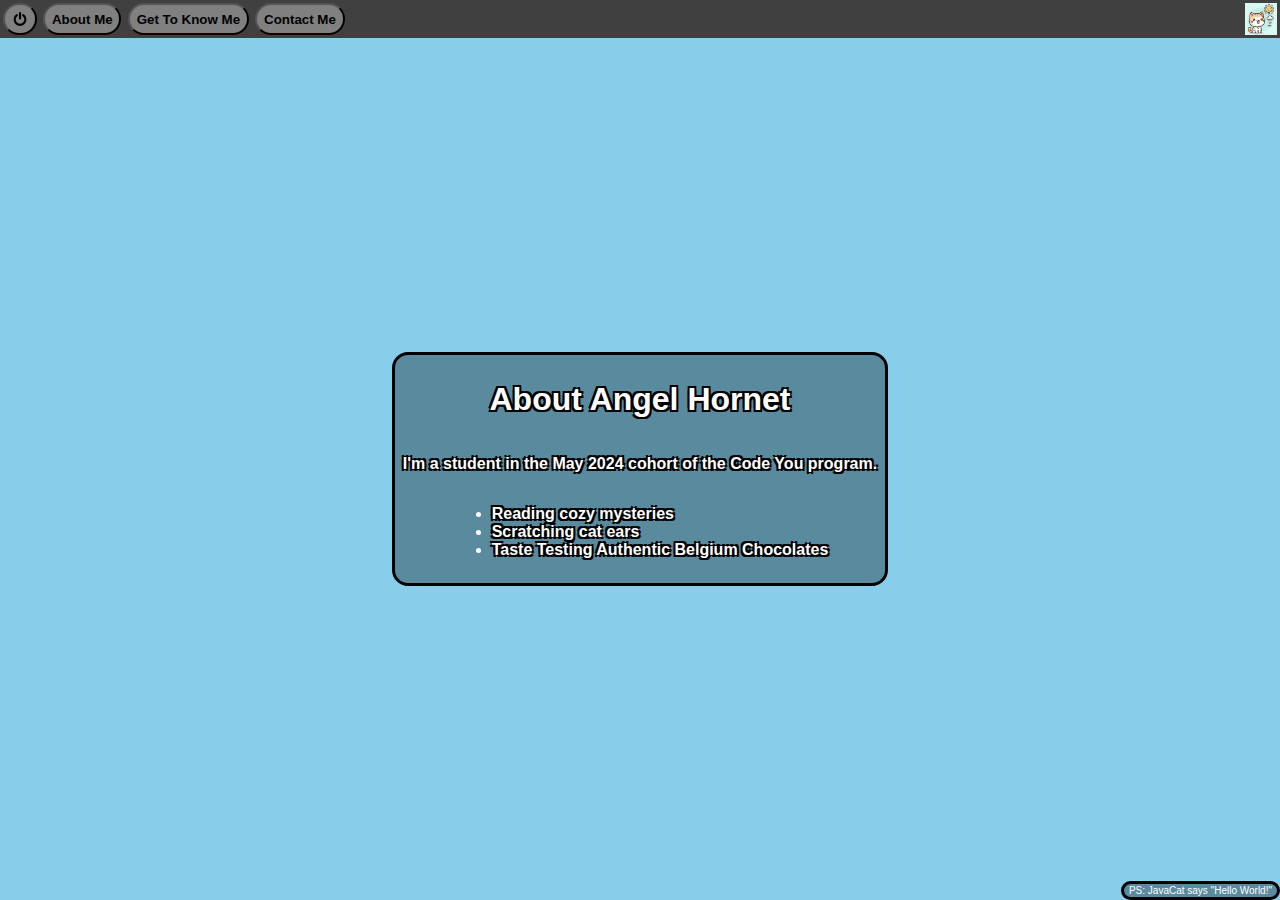
==== public/chris_metcalfe/index.html @ c43b6aa0 "Worked on Nav Buttons and other changes" ====
<!DOCTYPE html>
<html lang="en">
  <head>
    <meta charset="UTF-8" />
    <meta name="viewport" content="width=device-width, initial-scale=1.0" />
    <link rel="icon" type="image/x-icon" href="favicon.ico" />
    <link rel="stylesheet" href="styles.css" />
    <title>About Chris Metcalfe</title>
  </head>
  <body>
    <div id="NavButtons" style="display: flex">
      <button id="PowerButton" type="button">
        <img src="Power128.png" height="16" />
      </button>
      <button id="AboutMeButton" type="button">About Me</button>
      <button id="GameButton" type="button">Get To Know Me</button>
      <button id="ContactButton" type="button">Contact Me</button>
      <div id="NavSpacer" style="flex-grow: 1"></div>
      <img
        src="WeatherKittyC.jpeg"
        height="32"
        style="float: right; margin: 3px"
      />
    </div>

    <main id="Main" style="display: flex">
      <div id="AboutMe">
        <article id="AboutArticle">
          <h1 class="shadow">About Angel Hornet</h1>
          <p class="shadow">
            I'm a student in the May 2024 cohort of the Code You program.
          </p>
          <ul class="shadow">
            <title>My Hobbies</title>
            <li>Reading cozy mysteries</li>
            <li>Scratching cat ears</li>
            <li>Taste Testing Authentic Belgium Chocolates</li>
          </ul>
        </article>
      </div>
      <div id="Game" style="display: none">
        <article id="GameArticle">
          <h1>Get to Know Me Game</h1>
          <h2>Truth or Lie?</h2>
          <h3>Which of the following are True, and which are false?</h3>
          <ul>
            <li>
              I live with 6 siblings and forty-leven half-siblings and cousins.
              <div class="Answer">
                All seven of us do all live on the old man's place, but there
                aren't really forty-leven of us, it just feels that way.
              </div>
            </li>
            <li>
              I'm not afraid of anything, I'll take them all on.
              <div class="Answer">
                I'm not even afraid of a bear one on one, but the neighbor's
                meany tail dogs don't fight fair, they all dog-pile on all at
                once.
              </div>
            </li>
            <li>
              I love to play ball.
              <div class="Answer">
                Bubby, Fox, and Brie are the ball players. I'd rather go for a
                walk or hang out in the hammock.
              </div>
            </li>
            <li>
              I love smoking lady bugs.
              <div class="Answer">
                That's sissy Tiger. I tried one and gagged and nearly threw-up.
              </div>
            </li>
            <li>
              I have my pilot's license.
              <div class="Answer">
                I was the first graduate of sissy Tiger's Flight Training
                School.
              </div>
            </li>
            <li>
              Bubby Mischief is my best friend.
              <div class="Answer">
                If you want pick on him, you have to go through me first.
              </div>
            </li>
            <li>
              The Vet has a mugshot of me on their office wall.
              <div class="Answer">
                I was number one on the mugshot wall until this german shepard
                boy came along. I'm going to have to up my game.
              </div>
            </li>
            <li>
              Murder Mittens brand "Sea Captains Throw-up" is my favorite
              flavor.
              <div class="Answer">
                There's nothing better than a little burbon flavor mixed in with
                your anchovies and sardines.
              </div>
            </li>
            <li>
              I love hammocks and long walks with Gramps.
              <div class="Answer">
                I could spend all day with Gramps or just hanging out in the
                hammock.
              </div>
            </li>
            <li>
              I love British Murder Mysteries.
              <div class="Answer">
                I do, killing humans is the best. But sissy Checkers is totally
                obsessed with them in a scary way.
              </div>
            </li>
          </ul>
        </article>
      </div>
      <div
        id="DemoMessage"
        style="position: absolute; bottom: 0; right: 0"
      ></div>
    </main>

    <!-- defer keyword, and some initial values above for functionality -->
    <script src="./functions.js"></script>
    <script src="./script.js" defer></script>
  </body>
</html>
---- public/chris_metcalfe/styles.css ----
/* *** GRID PAGES WITH EQUAL HEIGHTS *** */
/* Grid with equal page heights is the one case where we do NOT want html,body to be 100% */
/* Html set border-box:  includes content, padding, and border, but does NOT include the margin. */
/* Then use calc to subtract the margins: calc (100vh - margin * 2) */
/* 
html, body { 
margin: 0;
} 

html {
  box-sizing: border-box;
  min-height: calc(100vh - 3px * 2);
}

main {
  display: grid;
  grid-auto-columns: 1fr;
  grid-auto-rows: 1fr;
  grid-template-areas: "about" "game";
} 
*/

html,
body {
  height: 100%;
  margin: 0;

  font-family: Arial, sans-serif;
  display: flex;
  flex-direction: column;
  flex-wrap: nowrap;
}

#NavButtons {
  display: flex;
  flex-wrap: nowrap;
  background-color: rgb(0, 0, 0, 0.75);
}

button {
  display: flex;
  align-items: center;
  justify-content: center;
  color: black;
  background-color: grey;
  border-radius: 25cqmin;
  margin: 0.25em;
  padding: 0.1em 0.5em;
  font-weight: bolder;
}

#Main {
  flex-grow: 1;
  background-color: skyblue;
  display: flex;
}

#AboutMe {
  flex-grow: 1;

  background-image: url("ChocolateCat.jpeg");
  background-size: cover;
  background-repeat: no-repeat;
  background-position: center;

  display: flex;
  flex-wrap: nowrap;
  place-items: center;
  place-content: center;
}

#AboutArticle {
  display: flex;
  flex-direction: column;
  flex-wrap: nowrap;
  align-items: center;
  align-content: center;
  place-content: center;
}

/* OPTION: White/Shadow on ... */
#AboutArticle {
  font-weight: bolder;
  color: white;
  text-shadow: black 1px 1px 0px, black -1px -1px 0px, black 1px -1px 0px,
    black -1px 1px 0px, black 2px 2px 0px, black -2px -2px 0px,
    black 2px -2px 0px, black -2px 2px 0px;
  padding: 0.25em 0.5em 0.5em 0.5em;
}
/* On Black Box */
#AboutArticle {
  border: black 3px solid;
  border-radius: 1em;
  background-color: rgba(0, 0, 0, 0.33);
}

/* *********************** */
/* GAME STYLES */

#Game {
  flex-grow: 1;

  background-image: url("MeetMyCat.jpeg");
  background-size: cover;
  background-repeat: no-repeat;
  background-position: center;

  display: flex;
  display: none;
  flex-wrap: nowrap;
  place-items: center;
  place-content: center;
}

#GameArticle {
  display: flex;
  flex-direction: column;
  flex-wrap: nowrap;
  align-items: center;
  align-content: center;
  place-content: center;
}

#GameArticle {
  font-weight: bolder;
  color: white;
  text-shadow: black 1px 1px 0px, black -1px -1px 0px, black 1px -1px 0px,
    black -1px 1px 0px, black 2px 2px 0px, black -2px -2px 0px,
    black 2px -2px 0px, black -2px 2px 0px;
  padding: 0.25em 0.5em 0.5em 0.5em;
}

/* On Black Box */
#GameArticle {
  border: black 3px solid;
  border-radius: 1em;
  background-color: rgba(0, 0, 0, 0.33);
}

#GameArticle h1,
#GameArticle h2,
#GameArticle h3 {
  margin: 0.25em;
}

#GameArticle h1 {
  font-weight: bolder;
}

#GameArticle ul {
  list-style: none;
}

.Answer {
  padding-left: 1.5em;
  color: rgb(128, 128, 128);
  opacity: 0.67;
}

#DemoMessage {
  position: fixed;
  bottom: 0px;
  right: 0px;
  border: black 3px solid;
  border-radius: 1em;
  background-color: rgba(0, 0, 0, 0.33);
  padding: 0.1em 0.5em;
  color: white;
  font-size: x-small;
}
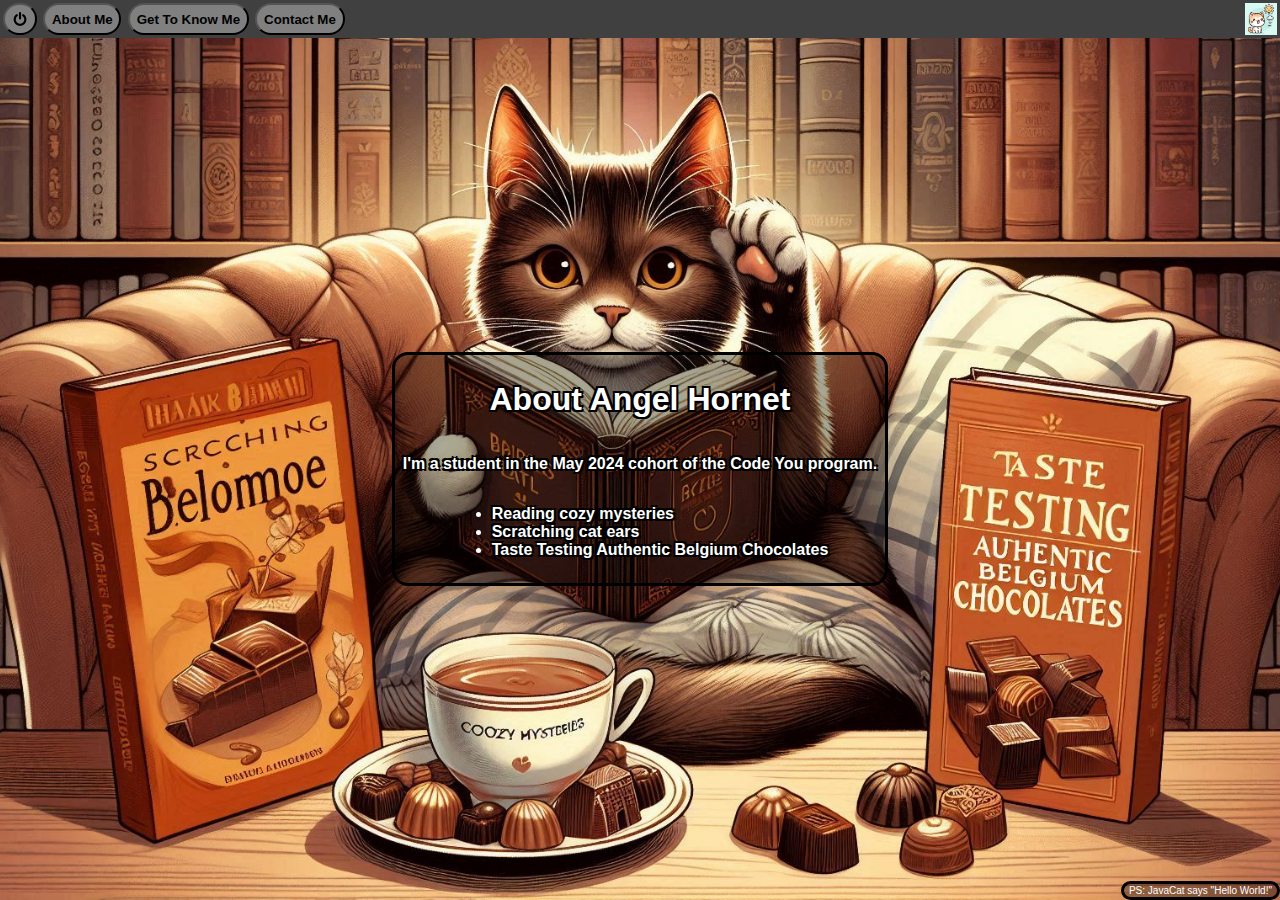
==== commit fcbb125e: "Prototype javascript to generate questions, and reorganized file structure" ====
--- a/public/chris_metcalfe/index.html
+++ b/public/chris_metcalfe/index.html
@@ -10,14 +10,14 @@
   <body>
     <div id="NavButtons" style="display: flex">
       <button id="PowerButton" type="button">
-        <img src="Power128.png" height="16" />
+        <img src="img/Power128.png" height="16" />
       </button>
       <button id="AboutMeButton" type="button">About Me</button>
       <button id="GameButton" type="button">Get To Know Me</button>
       <button id="ContactButton" type="button">Contact Me</button>
       <div id="NavSpacer" style="flex-grow: 1"></div>
       <img
-        src="WeatherKittyC.jpeg"
+        src="img/WeatherKittyC.jpeg"
         height="32"
         style="float: right; margin: 3px"
       />
@@ -43,7 +43,7 @@
           <h1>Get to Know Me Game</h1>
           <h2>Truth or Lie?</h2>
           <h3>Which of the following are True, and which are false?</h3>
-          <ul>
+          <ul id="ListOfQuestions">
             <li>
               I live with 6 siblings and forty-leven half-siblings and cousins.
               <div class="Answer">
@@ -124,7 +124,9 @@
     </main>
 
     <!-- defer keyword, and some initial values above for functionality -->
-    <script src="./functions.js"></script>
-    <script src="./script.js" defer></script>
+    <script src="src/functions.js"></script>
+    <script src="src/classes.js"></script>
+    <script src="files/myQuestions.js"></script>
+    <script src="script.js" defer></script>
   </body>
 </html>
--- a/public/chris_metcalfe/styles.css
+++ b/public/chris_metcalfe/styles.css
@@ -58,7 +58,7 @@
 #AboutMe {
   flex-grow: 1;
 
-  background-image: url("ChocolateCat.jpeg");
+  background-image: url("img/ChocolateCat.jpeg");
   background-size: cover;
   background-repeat: no-repeat;
   background-position: center;
@@ -100,7 +100,7 @@
 #Game {
   flex-grow: 1;
 
-  background-image: url("MeetMyCat.jpeg");
+  background-image: url("img/MeetMyCat.jpeg");
   background-size: cover;
   background-repeat: no-repeat;
   background-position: center;
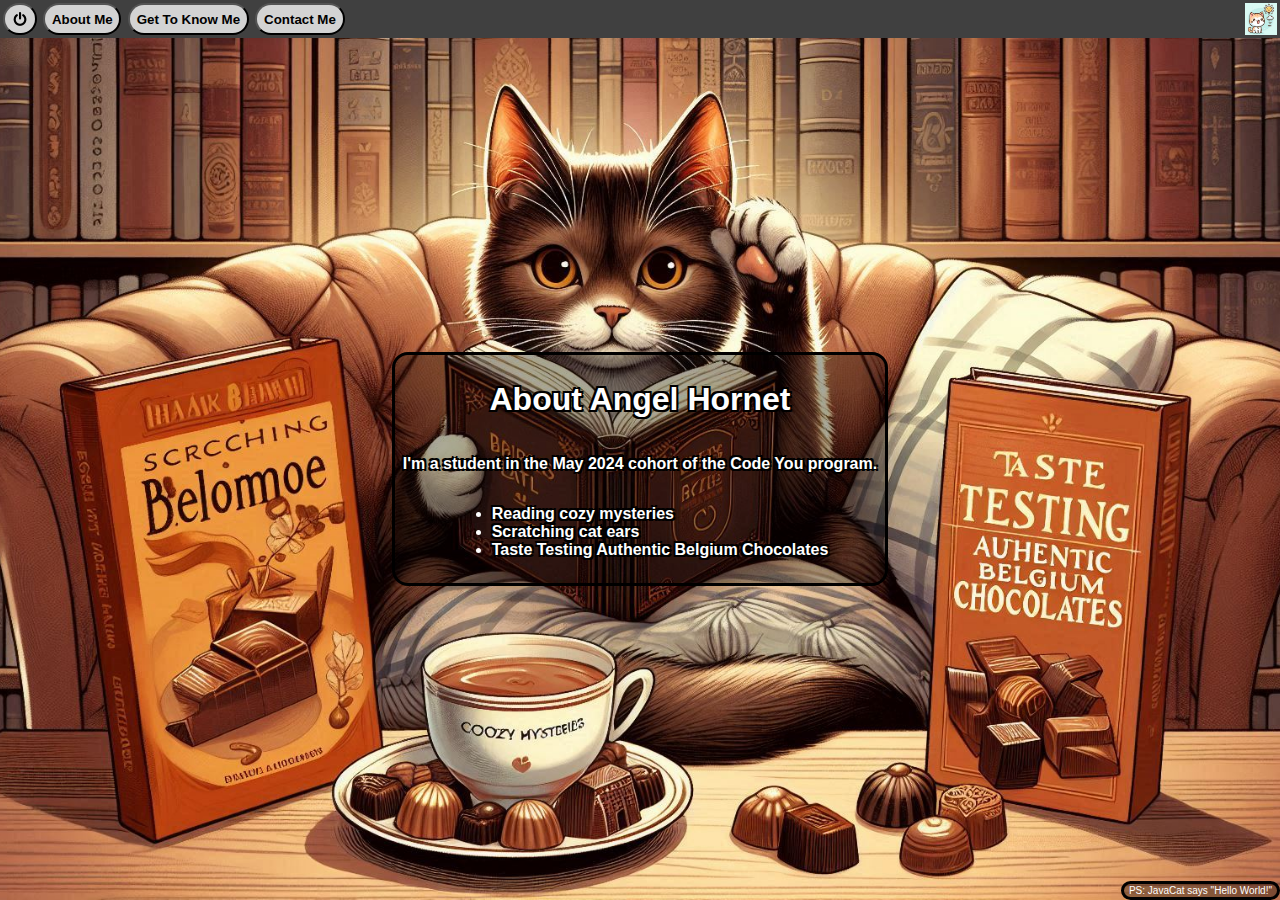
==== commit 8e2ed0bb: "Initial working version of 'Get to Know Me'" ====
--- a/public/chris_metcalfe/index.html
+++ b/public/chris_metcalfe/index.html
@@ -5,6 +5,7 @@
     <meta name="viewport" content="width=device-width, initial-scale=1.0" />
     <link rel="icon" type="image/x-icon" href="favicon.ico" />
     <link rel="stylesheet" href="styles.css" />
+    <link rel="stylesheet" href="styles/questions.css" />
     <title>About Chris Metcalfe</title>
   </head>
   <body>
@@ -41,80 +42,33 @@
       <div id="Game" style="display: none">
         <article id="GameArticle">
           <h1>Get to Know Me Game</h1>
-          <h2>Truth or Lie?</h2>
+          <!-- <h2>Truth or Lie?</h2> -->
           <h3>Which of the following are True, and which are false?</h3>
           <ul id="ListOfQuestions">
-            <li>
-              I live with 6 siblings and forty-leven half-siblings and cousins.
-              <div class="Answer">
-                All seven of us do all live on the old man's place, but there
-                aren't really forty-leven of us, it just feels that way.
-              </div>
-            </li>
-            <li>
-              I'm not afraid of anything, I'll take them all on.
-              <div class="Answer">
-                I'm not even afraid of a bear one on one, but the neighbor's
-                meany tail dogs don't fight fair, they all dog-pile on all at
-                once.
-              </div>
-            </li>
-            <li>
-              I love to play ball.
-              <div class="Answer">
-                Bubby, Fox, and Brie are the ball players. I'd rather go for a
-                walk or hang out in the hammock.
-              </div>
-            </li>
-            <li>
-              I love smoking lady bugs.
-              <div class="Answer">
-                That's sissy Tiger. I tried one and gagged and nearly threw-up.
-              </div>
-            </li>
-            <li>
-              I have my pilot's license.
-              <div class="Answer">
-                I was the first graduate of sissy Tiger's Flight Training
-                School.
-              </div>
-            </li>
-            <li>
-              Bubby Mischief is my best friend.
-              <div class="Answer">
-                If you want pick on him, you have to go through me first.
-              </div>
-            </li>
-            <li>
-              The Vet has a mugshot of me on their office wall.
-              <div class="Answer">
-                I was number one on the mugshot wall until this german shepard
-                boy came along. I'm going to have to up my game.
-              </div>
-            </li>
-            <li>
-              Murder Mittens brand "Sea Captains Throw-up" is my favorite
-              flavor.
-              <div class="Answer">
-                There's nothing better than a little burbon flavor mixed in with
-                your anchovies and sardines.
-              </div>
-            </li>
-            <li>
-              I love hammocks and long walks with Gramps.
-              <div class="Answer">
-                I could spend all day with Gramps or just hanging out in the
-                hammock.
-              </div>
-            </li>
-            <li>
-              I love British Murder Mysteries.
-              <div class="Answer">
-                I do, killing humans is the best. But sissy Checkers is totally
-                obsessed with them in a scary way.
+            <li class="QuestionStructure">
+              <fieldset class="Radio">
+                <label>
+                  <input type="radio" name="Test1" value="true" /> True
+                </label>
+                <label>
+                  <input type="radio" name="Test1" value="false" /> False
+                </label>
+              </fieldset>
+              <div class="QuestionAnswerPair">
+                <p class="Question">
+                  I'm Gramp's little Angel and Gramm's little Hornet.
+                </p>
+                <p class="Answer">
+                  Gramps calls me his little Angel, but Gramm says he just saw
+                  my wings buzzing around and missed the stinger on my tail.
+                </p>
               </div>
             </li>
           </ul>
+          <div id="GameSubmit">
+            <button id="GameSubmitButton" type="button">Submit</button>
+            <button id="GameResetButton" type="button">Reset</button>
+          </div>
         </article>
       </div>
       <div
@@ -125,6 +79,7 @@
 
     <!-- defer keyword, and some initial values above for functionality -->
     <script src="src/functions.js"></script>
+    <script src="src/lodash.js"></script>
     <script src="src/classes.js"></script>
     <script src="files/myQuestions.js"></script>
     <script src="script.js" defer></script>
--- a/public/chris_metcalfe/styles.css
+++ b/public/chris_metcalfe/styles.css
@@ -42,7 +42,7 @@
   align-items: center;
   justify-content: center;
   color: black;
-  background-color: grey;
+  background-color: lightgrey;
   border-radius: 25cqmin;
   margin: 0.25em;
   padding: 0.1em 0.5em;
@@ -95,7 +95,8 @@
 }
 
 /* *********************** */
-/* GAME STYLES */
+/* GAME LAYOUT STYLES */
+/* The Questions Styles are in a separate file, public/chris_metcalfe/styles/questions.css */
 
 #Game {
   flex-grow: 1;
@@ -151,11 +152,22 @@
   list-style: none;
 }
 
-.Answer {
-  padding-left: 1.5em;
-  color: rgb(128, 128, 128);
-  opacity: 0.67;
+#GameSubmit {
+  display: flex;
+  flex-wrap: nowrap;
+  justify-content: center;
 }
+
+#GameSubmitButton {
+  background-color: white;
+  font-size: larger;
+}
+#GameResetButton {
+  background-color: white;
+}
+
+/* *********************** */
+/* MISC STYLES */
 
 #DemoMessage {
   position: fixed;
--- a/public/chris_metcalfe/styles/questions.css
+++ b/public/chris_metcalfe/styles/questions.css
@@ -0,0 +1,58 @@
+.QuestionStructure {
+  /* border: white 1px solid; */
+  display: flex;
+  align-items: start;
+  justify-content: start;
+  margin: 0.5em;
+}
+
+.hidden {
+  display: none;
+  opacity: 0;
+}
+
+#ListOfQuestions {
+  padding: 0;
+}
+
+/* TB/LR TRBL */
+.Radio {
+  border: 0;
+  /* border: red 1px solid; */
+  flex-shrink: 0;
+  margin: 0 0.5em 0 0;
+  padding: 0;
+  label {
+    display: block;
+  }
+}
+
+.Question,
+.Answer {
+  /* border: green 1px solid; */
+  margin: 0.1em 0 0 0;
+}
+
+.Answer {
+  padding-left: 1.5em;
+  color: rgb(192, 192, 192);
+}
+
+.True {
+  color: skyblue;
+}
+.False {
+  color: lightpink;
+}
+
+.Wrong {
+  background-color: rgba(255, 255, 0, 0.25);
+}
+
+.WrongIsTrue {
+  background-color: rgb(128, 128, 255, 0.25);
+}
+
+.WrongIsFalse {
+  background-color: rgb(255, 128, 128, 0.25);
+}
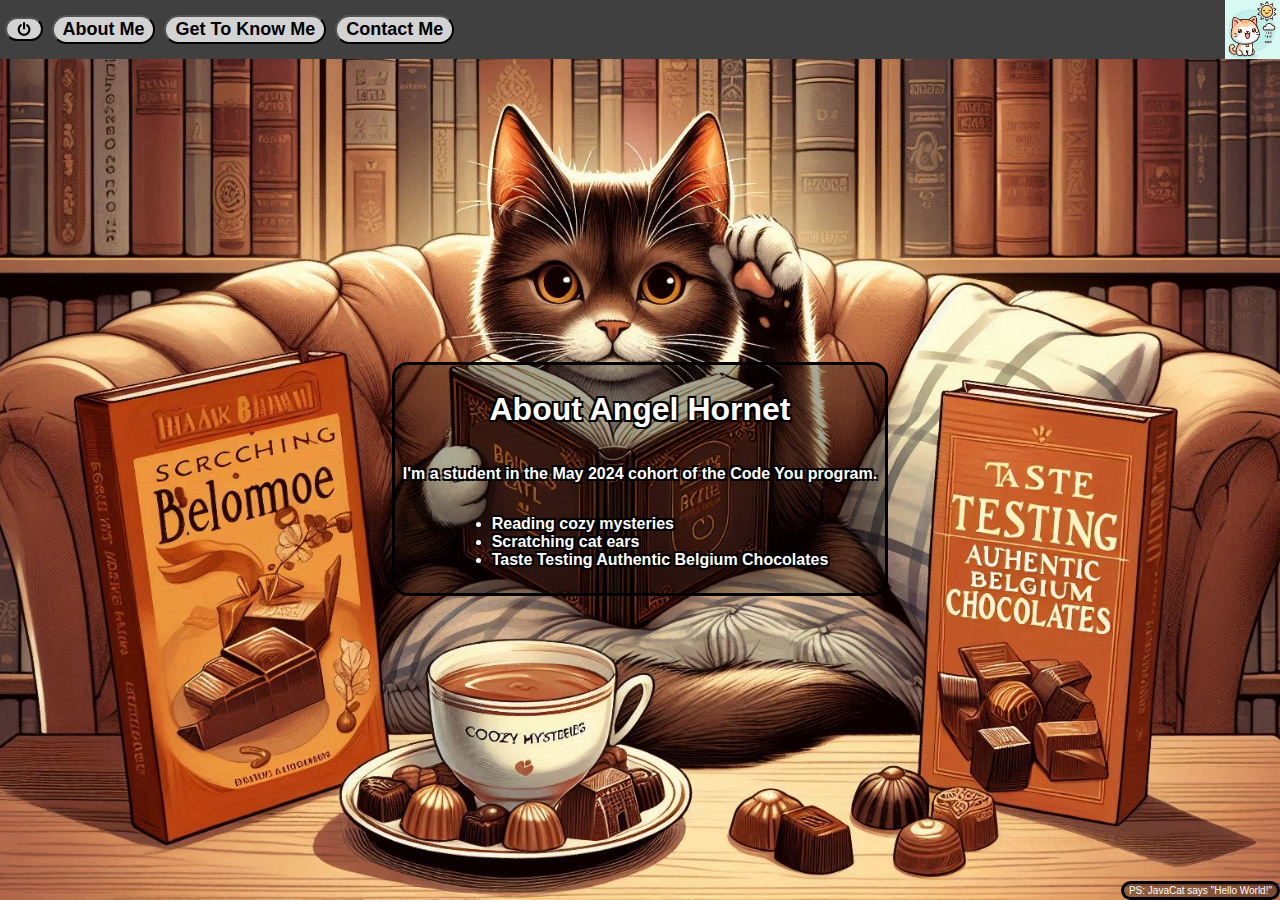
==== commit b2824f70: "Added and adjusted Weather Kitty" ====
--- a/public/chris_metcalfe/index.html
+++ b/public/chris_metcalfe/index.html
@@ -4,8 +4,10 @@
     <meta charset="UTF-8" />
     <meta name="viewport" content="width=device-width, initial-scale=1.0" />
     <link rel="icon" type="image/x-icon" href="favicon.ico" />
+    <link rel="stylesheet" href="WeatherKitty/WeatherKitty.css" />
     <link rel="stylesheet" href="styles.css" />
     <link rel="stylesheet" href="styles/questions.css" />
+
     <title>About Chris Metcalfe</title>
   </head>
   <body>
@@ -17,15 +19,21 @@
       <button id="GameButton" type="button">Get To Know Me</button>
       <button id="ContactButton" type="button">Contact Me</button>
       <div id="NavSpacer" style="flex-grow: 1"></div>
-      <img
-        src="img/WeatherKittyC.jpeg"
-        height="32"
-        style="float: right; margin: 3px"
-      />
+      <!-- ... -->
+
+      <!-- Weather Kitty  -->
+      <div id="WeatherKittyWidget">
+        <div id="WeatherKittyCurrent"></div>
+        <div id="WeatherKittyForecast"></div>
+        <div id="WeatherKittyToolTip"></div>
+      </div>
+      <!-- /Weather Kitty -->
+
+      <!-- ... -->
     </div>
 
     <main id="Main" style="display: flex">
-      <div id="AboutMe">
+      <section id="AboutMe">
         <article id="AboutArticle">
           <h1 class="shadow">About Angel Hornet</h1>
           <p class="shadow">
@@ -38,8 +46,9 @@
             <li>Taste Testing Authentic Belgium Chocolates</li>
           </ul>
         </article>
-      </div>
-      <div id="Game" style="display: none">
+      </section>
+
+      <section id="Game" style="display: none">
         <article id="GameArticle">
           <h1>Get to Know Me Game</h1>
           <!-- <h2>Truth or Lie?</h2> -->
@@ -70,18 +79,90 @@
             <button id="GameResetButton" type="button">Reset</button>
           </div>
         </article>
-      </div>
+      </section>
+
+      <section id="ContactMe" style="display: none">
+        <article id="ContactMeArticle">
+          <h2>Contact Me</h2>
+          <table class="contact-content">
+            <tr>
+              <td>
+                <img
+                  id="icon-email"
+                  class="icon"
+                  src="img/Email.svg"
+                  alt="Email"
+                />
+              </td>
+              <td>Angel.Hornet@No.Email.None</td>
+            </tr>
+            <tr>
+              <td>
+                <img
+                  class="icon"
+                  src="img/github-mark-white.svg"
+                  height="16"
+                  alt="GitHub"
+                />
+              </td>
+              <td>
+                <a href="https://github.com/404" target="_blank"
+                  >https://github.com/nony.mouse</a
+                >
+              </td>
+            </tr>
+            <tr>
+              <td>
+                <img
+                  class="icon"
+                  src="img/In-White-21.png"
+                  height="16"
+                  alt="LinkedIn"
+                />
+              </td>
+              <td>
+                <a href="https://www.linkedin.com/404" target="_blank"
+                  >https://www.linkedin.com/nony.mouse</a
+                >
+              </td>
+            </tr>
+            <tr>
+              <td>
+                <img
+                  class="icon"
+                  src="img/home.png"
+                  height="16"
+                  alt="Address"
+                />
+              </td>
+              <td>4321 Main St. Louisville, KY 40202</td>
+            </tr>
+            <tr>
+              <td>
+                <img class="icon" src="img/phone.png" height="16" alt="Phone" />
+              </td>
+              <td>987-654-3210</td>
+            </tr>
+          </table>
+        </article>
+      </section>
+
       <div
         id="DemoMessage"
         style="position: absolute; bottom: 0; right: 0"
       ></div>
     </main>
 
-    <!-- defer keyword, and some initial values above for functionality -->
+    <!-- Libraries First  -->
+    <script src="src/lodash.js"></script>
+    <!-- Then Functions, aka my library -->
     <script src="src/functions.js"></script>
-    <script src="src/lodash.js"></script>
+    <!-- Then classes  -->
     <script src="src/classes.js"></script>
+    <!-- Then Data -->
     <script src="files/myQuestions.js"></script>
+    <!-- Then the initial primary script with the  defer keyword -->
     <script src="script.js" defer></script>
+    <script src="WeatherKitty/WeatherKitty.js"></script>
   </body>
 </html>
--- a/public/chris_metcalfe/WeatherKitty/WeatherKitty.css
+++ b/public/chris_metcalfe/WeatherKitty/WeatherKitty.css
@@ -0,0 +1,140 @@
+/* WeatherKitty.css Version 240829.15 */
+
+#WeatherKittyBody {
+  display: grid;
+  grid-template-columns: auto 1fr;
+  grid-template-rows: min-content 1fr auto;
+  grid-template-areas:
+    "header header"
+    "nav main"
+    "footer footer";
+}
+
+#WeatherKittyHeader {
+  grid-area: header;
+  position: sticky;
+  top: 0;
+  background-color: #333;
+  color: white;
+  padding: 0.5em;
+  text-align: left;
+  overflow: hidden;
+  z-index: 1000;
+
+  display: flex;
+}
+
+#WeatherKittySpacer {
+  flex-grow: 1;
+}
+
+/* height: 4.5em / 72px; */
+#WeatherKittyWidget {
+  /* border: red 1px solid; */
+  flex: 0 1 auto;
+  width: 9.5em;
+  height: 4.5em;
+  display: flex;
+}
+
+#WeatherKittyCurrent {
+  /* border: green 1px solid; */
+  text-wrap: pretty;
+  hyphens: auto;
+  text-align: center;
+  align-content: end;
+  width: 5em;
+  height: 4.5em;
+  box-sizing: border-box;
+  margin-right: 0.5em;
+  padding: 0.15em;
+  overflow: hidden;
+
+  font-family: Arial, Helvetica, sans-serif;
+  color: white;
+  text-shadow: 0.05em 0.05em 0 black, -0.05em -0.05em 0 black,
+    -0.05em 0.05em 0 black, 0.05em -0.05em 0 black;
+
+  background-image: url("img/spacer.png");
+  background-size: cover;
+  background-position: center;
+}
+
+#WeatherKittyForecast {
+  /* border: blue 1px solid; */
+  text-wrap: pretty;
+  hyphens: auto;
+  text-align: center;
+  align-content: end;
+  box-sizing: border-box;
+  width: 4.5em;
+  height: 4.5em;
+  overflow: hidden;
+
+  font-family: Arial, Helvetica, sans-serif;
+  color: white;
+  text-shadow: 0.05em 0.05em 0 black, -0.05em -0.05em 0 black,
+    -0.05em 0.05em 0 black, 0.05em -0.05em 0 black;
+
+  background-image: url("img/WeatherKittyC.jpeg");
+  background-size: cover;
+  background-position: center;
+}
+
+/* cjm */
+null [tooltip]::before {
+  display: none;
+
+  position: absolute;
+  content: attr(tooltip);
+  opacity: 0;
+  z-index: 2000;
+}
+
+null [tooltip]:hover::before {
+  opacity: 1;
+  background-color: white;
+  color: black;
+  border: 1px solid black;
+  padding: 0.5em;
+  border-radius: 0.5em;
+  font-family: Arial, Helvetica, sans-serif;
+}
+
+#WeatherKittyToolTip {
+  position: fixed;
+  top: 0;
+  right: 0;
+  padding: 0.5em;
+  border-radius: 0.5em;
+
+  transition: all 0.33s;
+  translate: 100% -100%;
+  width: 15em;
+  height: auto;
+  overflow: hidden;
+  background-color: rgba(0, 0, 0, 0.75);
+  border: black 3px solid;
+  opacity: 0;
+}
+
+#WeatherKittyWidget:hover {
+  #WeatherKittyCurrent,
+  #WeatherKittyForecast {
+    transition: all 0.33s;
+    opacity: 0.5;
+  }
+  #WeatherKittyToolTip {
+    color: white;
+    transition: all 0.33s;
+    translate: 0% 0%;
+    width: 15em;
+    height: auto;
+    opacity: 1;
+    /* overflow: visible; */
+  }
+}
+
+#weatherspacer {
+  font-size: 1em;
+}
--- a/public/chris_metcalfe/styles.css
+++ b/public/chris_metcalfe/styles.css
@@ -33,6 +33,8 @@
 
 #NavButtons {
   display: flex;
+  align-items: center;
+  justify-content: left;
   flex-wrap: nowrap;
   background-color: rgb(0, 0, 0, 0.75);
 }
@@ -46,7 +48,12 @@
   border-radius: 25cqmin;
   margin: 0.25em;
   padding: 0.1em 0.5em;
-  font-weight: bolder;
+  font-size: large;
+  font-weight: bolder;
+}
+
+#WeatherKittyWidget {
+  font-size: small;
 }
 
 #Main {
@@ -95,6 +102,48 @@
 }
 
 /* *********************** */
+/* Contact Me Styles */
+
+#ContactMe {
+  flex-grow: 1;
+
+  background-image: url("img/MailDelivery_13.jpeg");
+  background-size: cover;
+  background-repeat: no-repeat;
+  background-position: center;
+
+  display: flex;
+  flex-wrap: nowrap;
+  place-items: center;
+  place-content: center;
+}
+
+#ContactMeArticle {
+  display: flex;
+  flex-direction: column;
+  flex-wrap: nowrap;
+  align-items: center;
+  align-content: center;
+  place-content: center;
+}
+
+/* OPTION: White/Shadow on ... */
+#ContactMeArticle {
+  font-weight: bolder;
+  color: white;
+  text-shadow: black 1px 1px 0px, black -1px -1px 0px, black 1px -1px 0px,
+    black -1px 1px 0px, black 2px 2px 0px, black -2px -2px 0px,
+    black 2px -2px 0px, black -2px 2px 0px;
+  padding: 0.25em 0.5em 0.5em 0.5em;
+}
+/* On Black Box */
+#ContactMeArticle {
+  border: black 3px solid;
+  border-radius: 1em;
+  background-color: rgba(0, 0, 0, 0.33);
+}
+
+/* *********************** */
 /* GAME LAYOUT STYLES */
 /* The Questions Styles are in a separate file, public/chris_metcalfe/styles/questions.css */
 
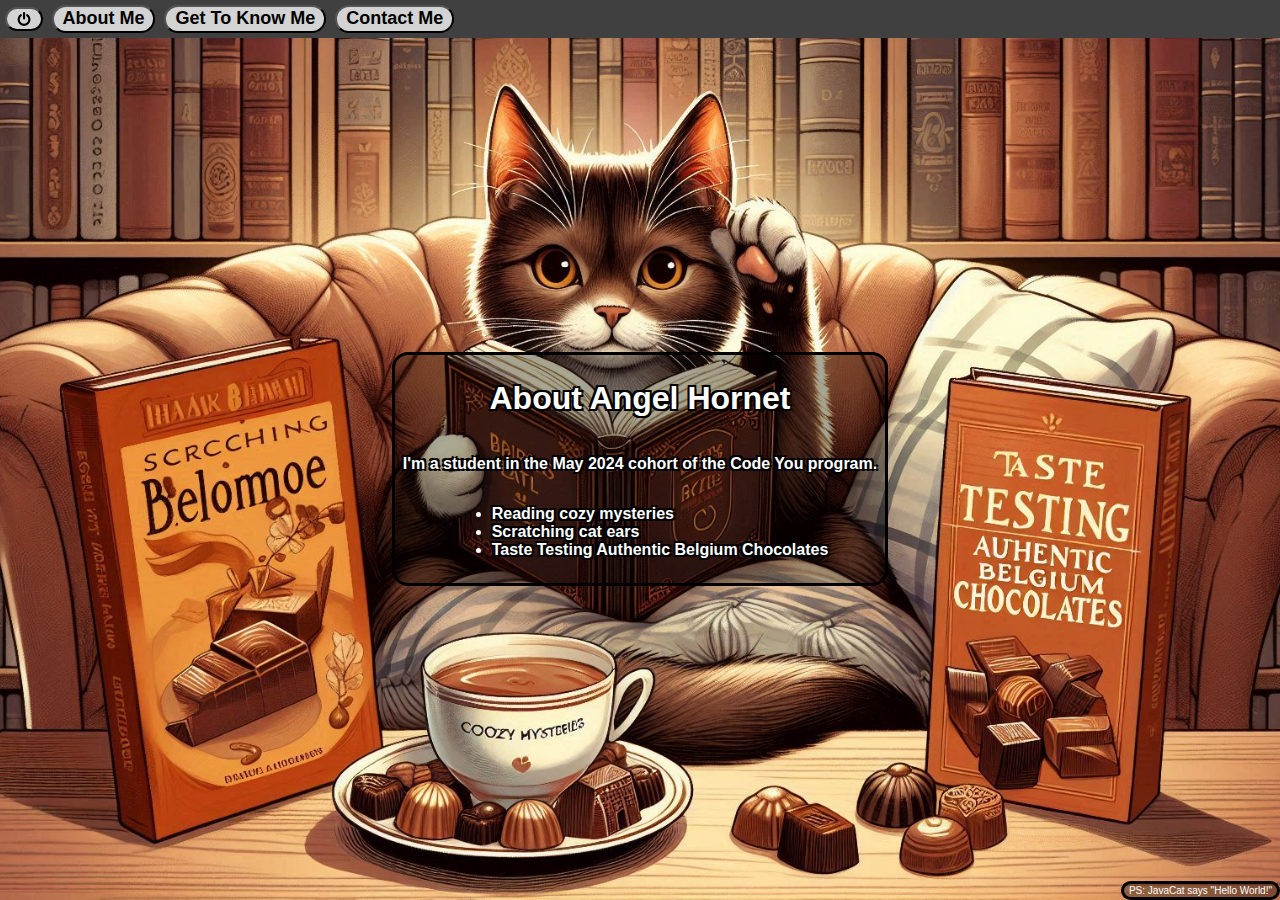
==== commit 8054ad44: "Updated Weather Kitty" ====
--- a/public/chris_metcalfe/index.html
+++ b/public/chris_metcalfe/index.html
@@ -3,7 +3,7 @@
   <head>
     <meta charset="UTF-8" />
     <meta name="viewport" content="width=device-width, initial-scale=1.0" />
-    <link rel="icon" type="image/x-icon" href="favicon.ico" />
+    <link rel="icon" type="image/x-icon" href="img/favicon.ico" />
     <link rel="stylesheet" href="WeatherKitty/WeatherKitty.css" />
     <link rel="stylesheet" href="styles.css" />
     <link rel="stylesheet" href="styles/questions.css" />
@@ -22,11 +22,7 @@
       <!-- ... -->
 
       <!-- Weather Kitty  -->
-      <div id="WeatherKittyWidget">
-        <div id="WeatherKittyCurrent"></div>
-        <div id="WeatherKittyForecast"></div>
-        <div id="WeatherKittyToolTip"></div>
-      </div>
+      <div id="WeatherKittyWidget"></div>
       <!-- /Weather Kitty -->
 
       <!-- ... -->
@@ -147,10 +143,9 @@
         </article>
       </section>
 
-      <div
-        id="DemoMessage"
-        style="position: absolute; bottom: 0; right: 0"
-      ></div>
+      <div id="DemoMessage" style="position: absolute; bottom: 0; right: 0">
+        Demo Message
+      </div>
     </main>
 
     <!-- Libraries First  -->
@@ -162,7 +157,7 @@
     <!-- Then Data -->
     <script src="files/myQuestions.js"></script>
     <!-- Then the initial primary script with the  defer keyword -->
+    <script src="WeatherKitty/WeatherKitty.js"></script>
     <script src="script.js" defer></script>
-    <script src="WeatherKitty/WeatherKitty.js"></script>
   </body>
 </html>
--- a/public/chris_metcalfe/styles.css
+++ b/public/chris_metcalfe/styles.css
@@ -143,6 +143,15 @@
   background-color: rgba(0, 0, 0, 0.33);
 }
 
+#ContactMeArticle a {
+  color: white;
+  text-decoration: none;
+}
+
+#ContactMeArticle a:visited {
+  color: none;
+}
+
 /* *********************** */
 /* GAME LAYOUT STYLES */
 /* The Questions Styles are in a separate file, public/chris_metcalfe/styles/questions.css */
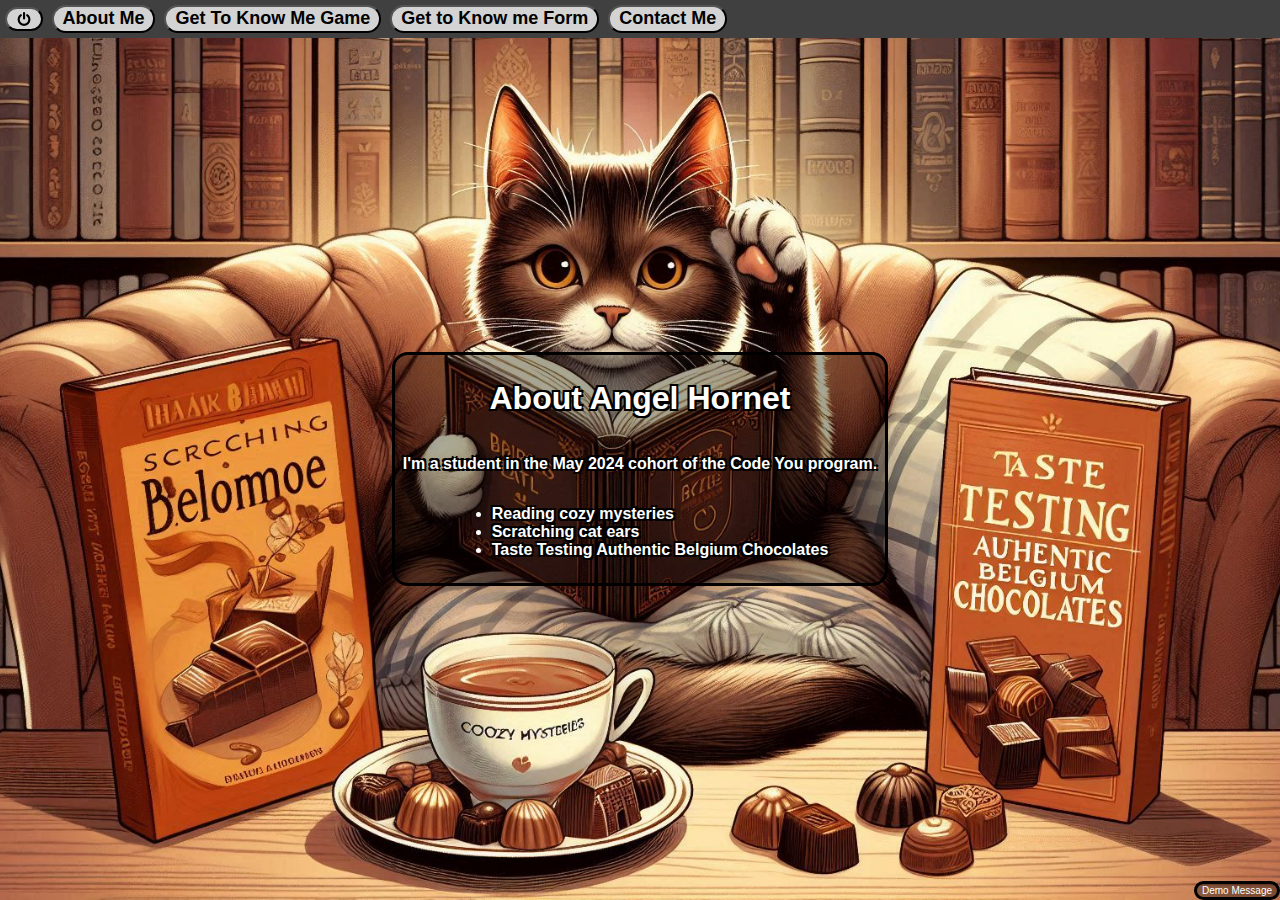
==== commit b300cb71: "Added a FormData based Variant" ====
--- a/public/chris_metcalfe/index.html
+++ b/public/chris_metcalfe/index.html
@@ -16,7 +16,8 @@
         <img src="img/Power128.png" height="16" />
       </button>
       <button id="AboutMeButton" type="button">About Me</button>
-      <button id="GameButton" type="button">Get To Know Me</button>
+      <button id="GameButton" type="button">Get To Know Me Game</button>
+      <button id="FormButton" type="button">Get to Know me Form</button>
       <button id="ContactButton" type="button">Contact Me</button>
       <div id="NavSpacer" style="flex-grow: 1"></div>
       <!-- ... -->
@@ -45,36 +46,50 @@
       </section>
 
       <section id="Game" style="display: none">
-        <article id="GameArticle">
-          <h1>Get to Know Me Game</h1>
-          <!-- <h2>Truth or Lie?</h2> -->
-          <h3>Which of the following are True, and which are false?</h3>
-          <ul id="ListOfQuestions">
-            <li class="QuestionStructure">
-              <fieldset class="Radio">
-                <label>
-                  <input type="radio" name="Test1" value="true" /> True
-                </label>
-                <label>
-                  <input type="radio" name="Test1" value="false" /> False
-                </label>
-              </fieldset>
-              <div class="QuestionAnswerPair">
-                <p class="Question">
-                  I'm Gramp's little Angel and Gramm's little Hornet.
-                </p>
-                <p class="Answer">
-                  Gramps calls me his little Angel, but Gramm says he just saw
-                  my wings buzzing around and missed the stinger on my tail.
-                </p>
-              </div>
-            </li>
-          </ul>
-          <div id="GameSubmit">
-            <button id="GameSubmitButton" type="button">Submit</button>
-            <button id="GameResetButton" type="button">Reset</button>
-          </div>
-        </article>
+        <form id="GameForm">
+          <article id="GameArticle">
+            <h1 id="GameTitle">Get to Know Me Game</h1>
+            <!-- <h2>Truth or Lie?</h2> -->
+            <h3 id="GameSubTitle">
+              Which of the following are True, and which are false?
+            </h3>
+            <div id="GameMessage"></div>
+
+            <ul id="ListOfQuestions">
+              <li class="QuestionStructure">
+                <fieldset class="Radio">
+                  <label>
+                    <input type="radio" name="true" value="true" /> True
+                  </label>
+                  <label>
+                    <input type="radio" name="true" value="false" /> False
+                  </label>
+                  <input
+                    type="radio"
+                    name="true"
+                    value="none"
+                    checked
+                    style="display: none"
+                  />
+                </fieldset>
+                <div class="QuestionAnswerPair">
+                  <p class="Question">
+                    I'm Gramp's little Angel and Gramm's little Hornet. (Static)
+                  </p>
+                  <p class="Answer">
+                    Gramps calls me his little Angel, but Gramm says he just saw
+                    my wings buzzing around and missed the stinger on my tail.
+                  </p>
+                </div>
+              </li>
+            </ul>
+            <div id="GameSubmit">
+              <button id="GameSubmitButton" type="button">Submit</button>
+              <button id="GameResetButton" type="button">Reset</button>
+            </div>
+            <div id="GameFormData"></div>
+          </article>
+        </form>
       </section>
 
       <section id="ContactMe" style="display: none">
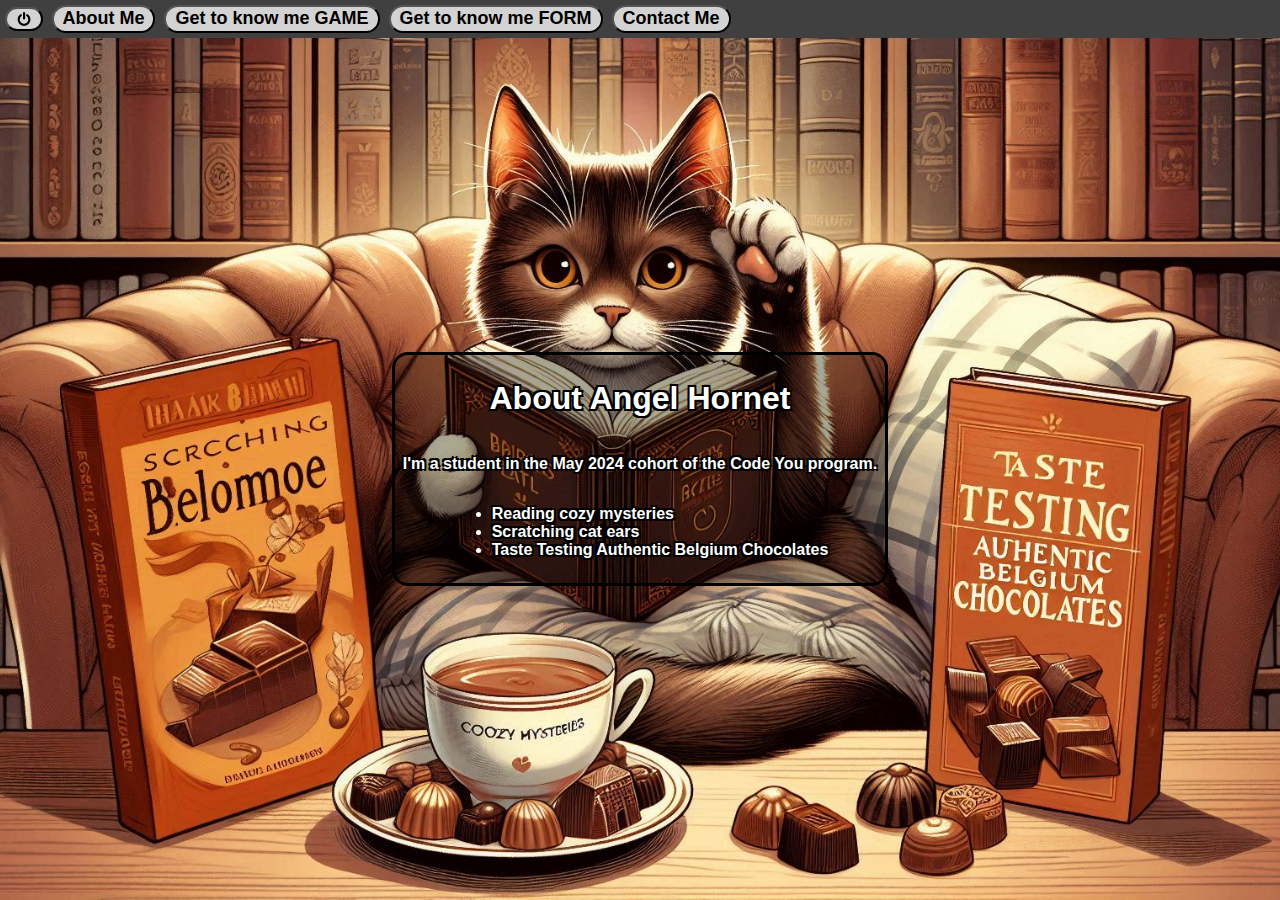
==== commit 2fb3365e: "..." ====
--- a/public/chris_metcalfe/index.html
+++ b/public/chris_metcalfe/index.html
@@ -4,7 +4,6 @@
     <meta charset="UTF-8" />
     <meta name="viewport" content="width=device-width, initial-scale=1.0" />
     <link rel="icon" type="image/x-icon" href="img/favicon.ico" />
-    <link rel="stylesheet" href="WeatherKitty/WeatherKitty.css" />
     <link rel="stylesheet" href="styles.css" />
     <link rel="stylesheet" href="styles/questions.css" />
 
@@ -16,14 +15,14 @@
         <img src="img/Power128.png" height="16" />
       </button>
       <button id="AboutMeButton" type="button">About Me</button>
-      <button id="GameButton" type="button">Get To Know Me Game</button>
-      <button id="FormButton" type="button">Get to Know me Form</button>
+      <button id="GameButton" type="button">Get to know me GAME</button>
+      <button id="FormButton" type="button">Get to know me FORM</button>
       <button id="ContactButton" type="button">Contact Me</button>
       <div id="NavSpacer" style="flex-grow: 1"></div>
       <!-- ... -->
 
       <!-- Weather Kitty  -->
-      <div id="WeatherKittyWidget"></div>
+      <weather-kitty></weather-kitty>
       <!-- /Weather Kitty -->
 
       <!-- ... -->
@@ -163,16 +162,18 @@
       </div>
     </main>
 
-    <!-- Libraries First  -->
-    <script src="src/lodash.js"></script>
-    <!-- Then Functions, aka my library -->
-    <script src="src/functions.js"></script>
-    <!-- Then classes  -->
-    <script src="src/classes.js"></script>
-    <!-- Then Data -->
-    <script src="files/myQuestions.js"></script>
-    <!-- Then the initial primary script with the  defer keyword -->
-    <script src="WeatherKitty/WeatherKitty.js"></script>
-    <script src="script.js" defer></script>
+    <div id="JavaScript">
+      <!-- Libraries First  -->
+      <script src="src/lodash.js"></script>
+      <!-- Then Functions, aka my library -->
+      <script src="src/functions.js"></script>
+      <!-- Then classes  -->
+      <script src="src/classes.js"></script>
+      <!-- Then Data -->
+      <script src="src/loadquestions.js"></script>
+      <!-- Then the initial primary script with the  defer keyword -->
+      <script src="WeatherKitty/WeatherKitty.mjs" type="module"></script>
+      <script src="script.js" defer></script>
+    </div>
   </body>
 </html>
--- a/public/chris_metcalfe/styles.css
+++ b/public/chris_metcalfe/styles.css
@@ -52,8 +52,8 @@
   font-weight: bolder;
 }
 
-#WeatherKittyWidget {
-  font-size: small;
+weather-kitty {
+  font-size: x-small;
 }
 
 #Main {
@@ -222,6 +222,9 @@
 }
 #GameResetButton {
   background-color: white;
+  font-size: small;
+  /* justify-self: center; */
+  align-self: center;
 }
 
 /* *********************** */
@@ -236,5 +239,5 @@
   background-color: rgba(0, 0, 0, 0.33);
   padding: 0.1em 0.5em;
   color: white;
-  font-size: x-small;
-}
+  display: none;
+}
